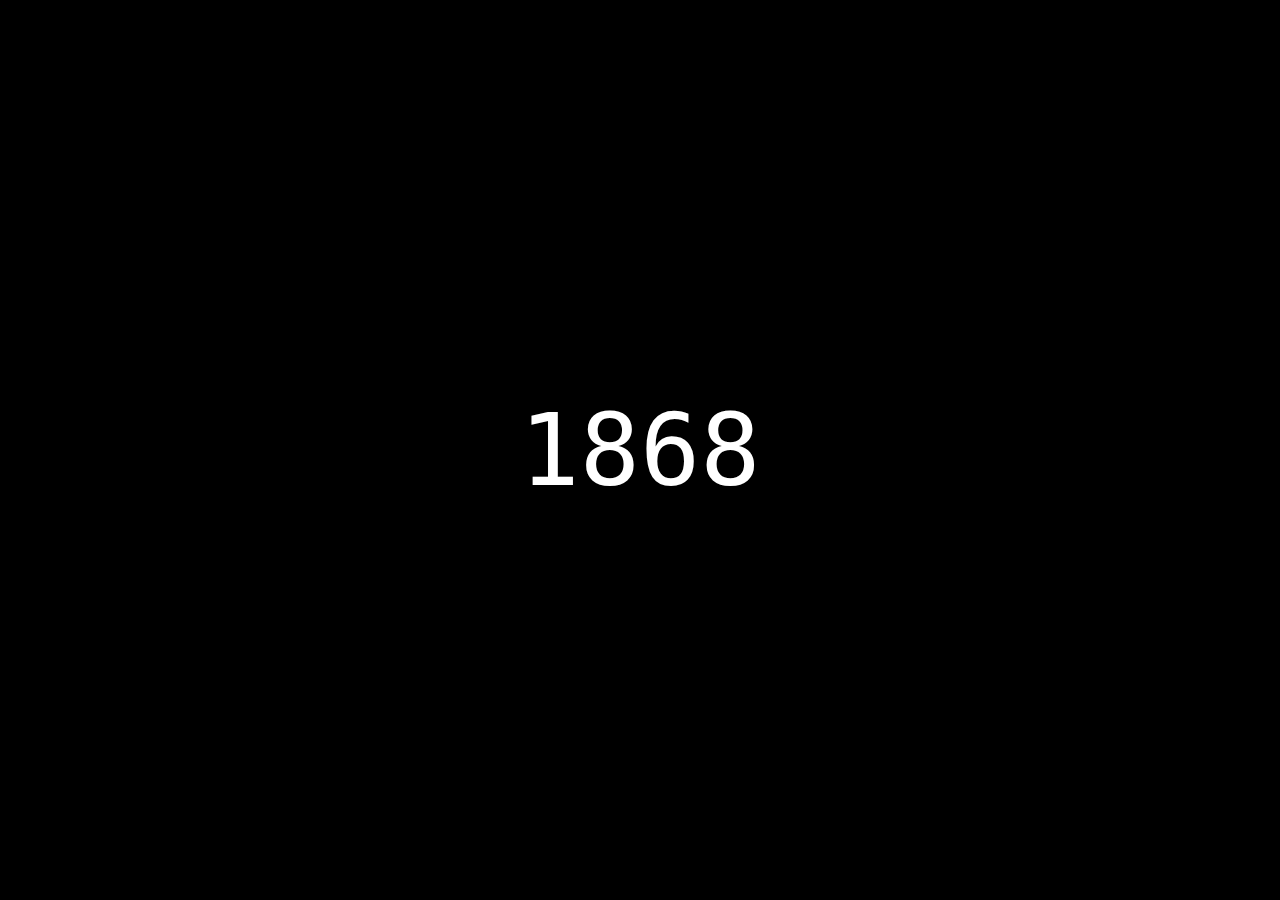
==== disha.html @ cbf375b2 "Create disha.html" ====
<!DOCTYPE html>
<html>
<head>
	<meta charset="utf-8">
	<meta http-equiv="X-UA-Compatible" content="IE=edge">
	<title>Days</title>
	<style>
		*{
			margin: 0px;
			padding: 0px;
			box-sizing: border-box;
		}
		.maindiv{
			height: 100vh;
			width: 100%;
			background-color: #000;
			display: flex;
			justify-content: center;
			align-items: center;
		}
		
		#day{
			color:#fff;
			font-size: 100px;
			font-family: monospace;
		}
	</style>
	
</head>
<body>

<div class="maindiv">
	<p id="day"></p>
</div>

<script>
	"use strict"
	let x = new Date().getTime();
		x = x/1000;
		x = Math.floor(x);

	let y = new Date(2021,5,12).getTime();
		y = y/1000;
		y = Math.floor(y);

	let z = x - y;
		z = z/(60*60*24);
		z = Math.floor(z);
	// console.log(z);
	document.getElementById('day').innerHTML = z;
</script>	
</body>
</html>
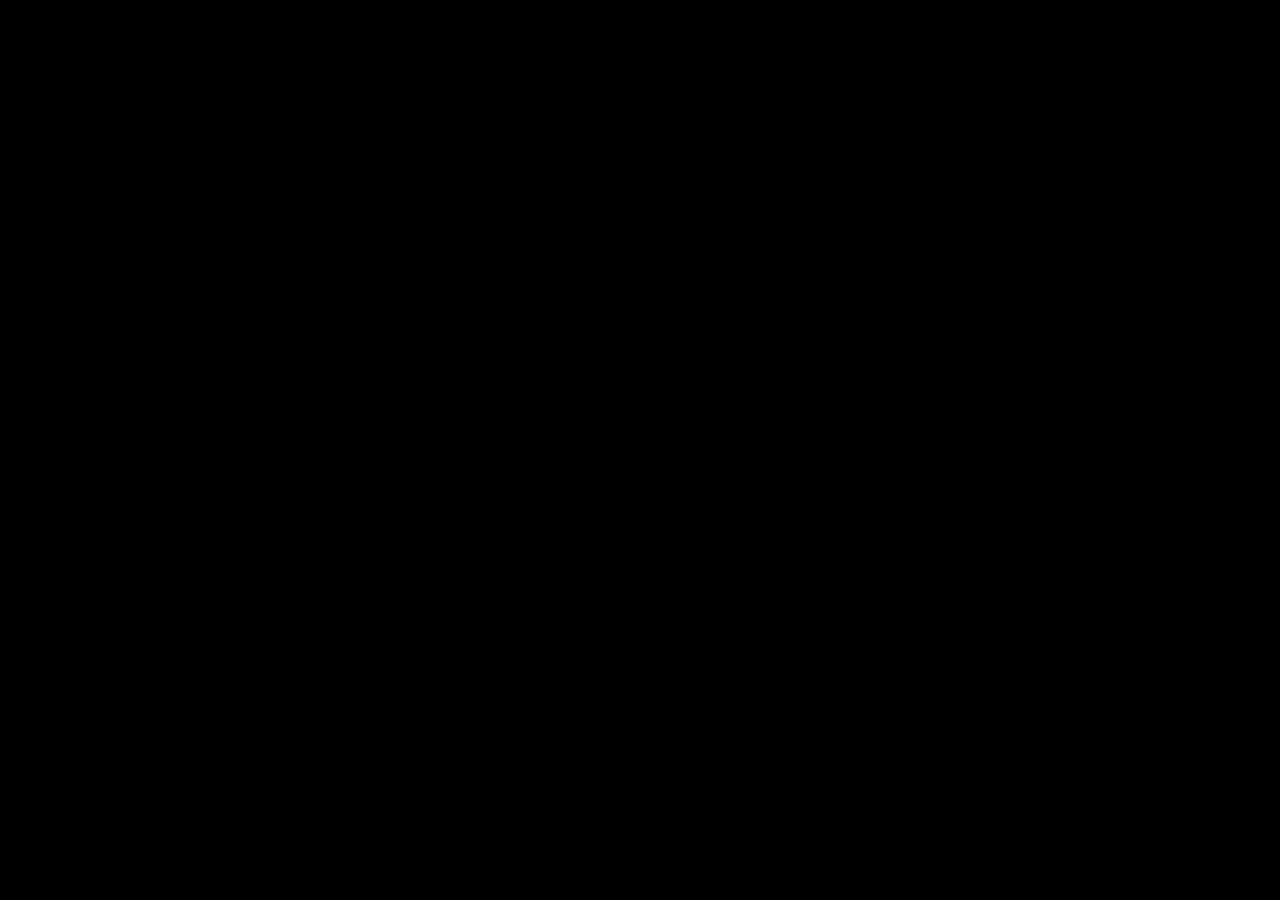
==== commit 92bd14b9: "Update disha.html" ====
--- a/disha.html
+++ b/disha.html
@@ -39,7 +39,7 @@
 		x = x/1000;
 		x = Math.floor(x);
 
-	let y = new Date(2021,5,12).getTime();
+	let y = new Date(2021,5,09).getTime();
 		y = y/1000;
 		y = Math.floor(y);
 
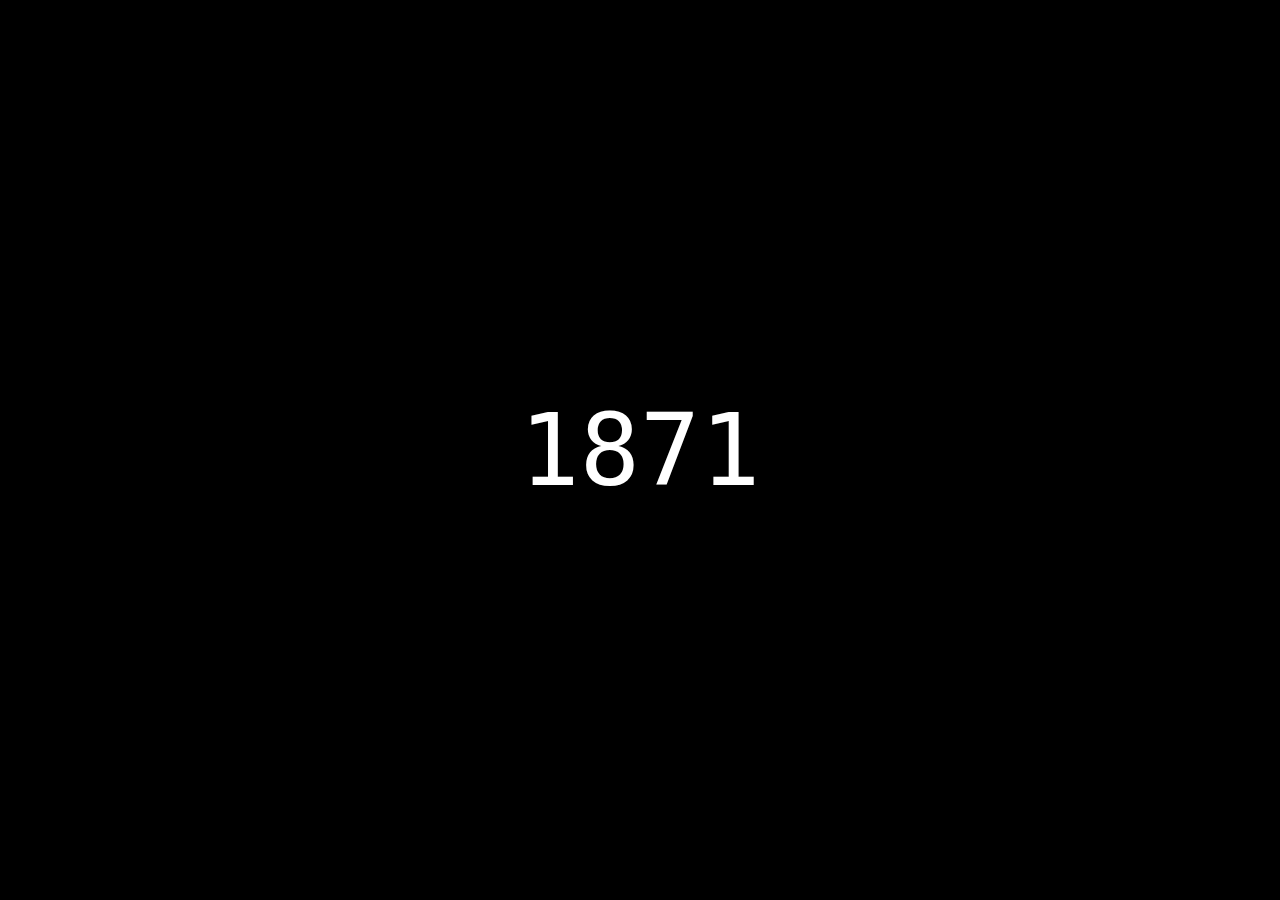
==== commit 96566276: "Update disha.html" ====
--- a/disha.html
+++ b/disha.html
@@ -39,7 +39,7 @@
 		x = x/1000;
 		x = Math.floor(x);
 
-	let y = new Date(2021,5,09).getTime();
+	let y = new Date(2021,5,9).getTime();
 		y = y/1000;
 		y = Math.floor(y);
 
